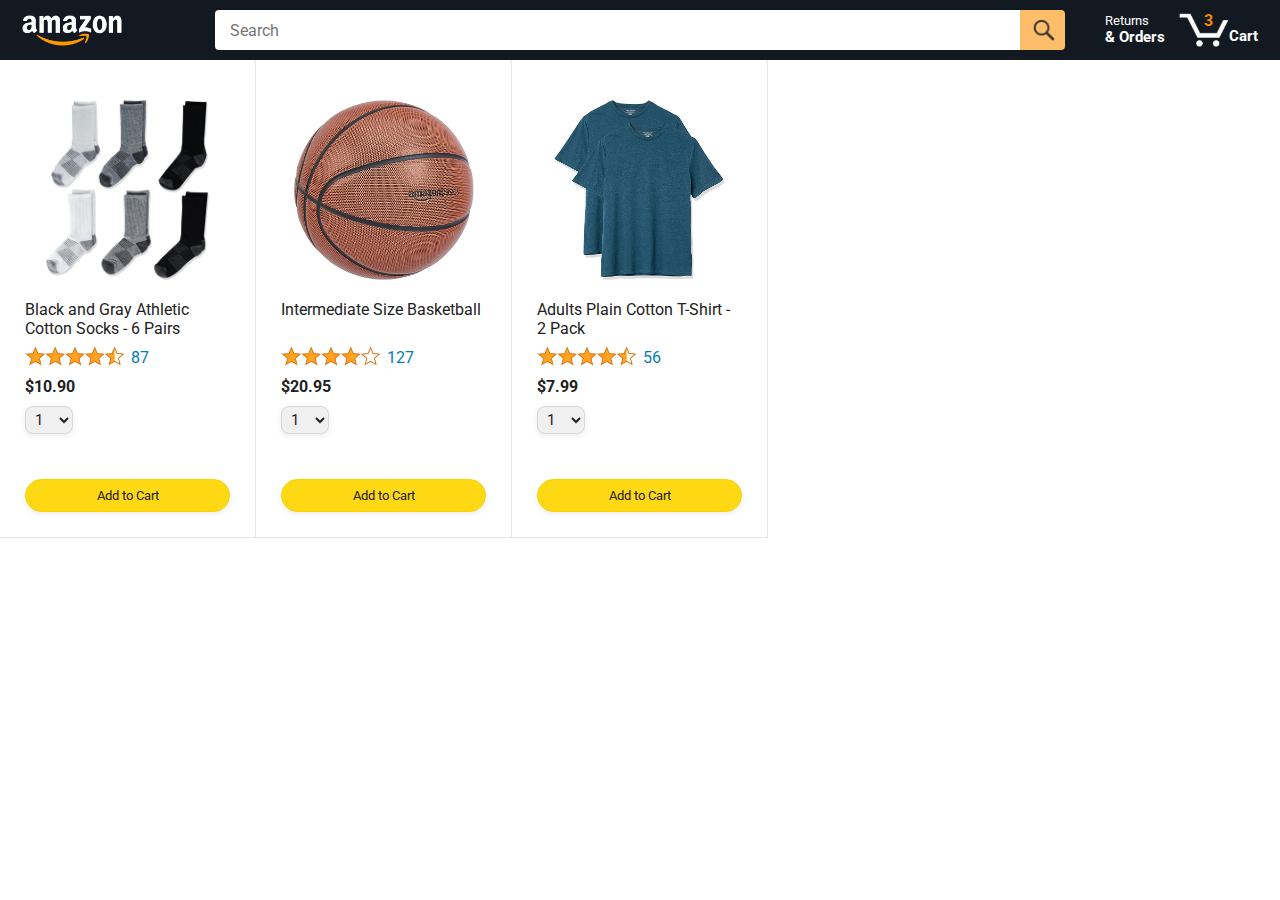
==== amazon.html @ 6099a5ed "Added all the starting files" ====
<!DOCTYPE html>
<html>
  <head>
    <title>Amazon Project</title>

    <!-- This code is needed for responsive design to work.
      (Responsive design = make the website look good on
      smaller screen sizes like a phone or a tablet). -->
    <meta name="viewport" content="width=device-width, initial-scale=1">

    <!-- Load a font called Roboto from Google Fonts. -->
    <link rel="preconnect" href="https://fonts.googleapis.com">
    <link rel="preconnect" href="https://fonts.gstatic.com" crossorigin>
    <link href="https://fonts.googleapis.com/css2?family=Roboto:wght@400;500;700&display=swap" rel="stylesheet">

    <!-- Here are the CSS files for this page. -->
    <link rel="stylesheet" href="styles/shared/general.css">
    <link rel="stylesheet" href="styles/shared/amazon-header.css">
    <link rel="stylesheet" href="styles/pages/amazon.css">
  </head>
  <body>
    <div class="amazon-header">
      <div class="amazon-header-left-section">
        <a href="amazon.html" class="header-link">
          <img class="amazon-logo"
            src="images/amazon-logo-white.png">
          <img class="amazon-mobile-logo"
            src="images/amazon-mobile-logo-white.png">
        </a>
      </div>

      <div class="amazon-header-middle-section">
        <input class="search-bar" type="text" placeholder="Search">

        <button class="search-button">
          <img class="search-icon" src="images/icons/search-icon.png">
        </button>
      </div>

      <div class="amazon-header-right-section">
        <a class="orders-link header-link" href="orders.html">
          <span class="returns-text">Returns</span>
          <span class="orders-text">& Orders</span>
        </a>

        <a class="cart-link header-link" href="checkout.html">
          <img class="cart-icon" src="images/icons/cart-icon.png">
          <div class="cart-quantity">3</div>
          <div class="cart-text">Cart</div>
        </a>
      </div>
    </div>
    
    <div class="main">
      <div class="products-grid">
        <div class="product-container">
          <div class="product-image-container">
            <img class="product-image"
              src="images/products/athletic-cotton-socks-6-pairs.jpg">
          </div>

          <div class="product-name limit-text-to-2-lines">
            Black and Gray Athletic Cotton Socks - 6 Pairs
          </div>

          <div class="product-rating-container">
            <img class="product-rating-stars"
              src="images/ratings/rating-45.png">
            <div class="product-rating-count link-primary">
              87
            </div>
          </div>

          <div class="product-price">
            $10.90
          </div>

          <div class="product-quantity-container">
            <select>
              <option selected value="1">1</option>
              <option value="2">2</option>
              <option value="3">3</option>
              <option value="4">4</option>
              <option value="5">5</option>
              <option value="6">6</option>
              <option value="7">7</option>
              <option value="8">8</option>
              <option value="9">9</option>
              <option value="10">10</option>
            </select>
          </div>

          <div class="product-spacer"></div>

          <div class="added-to-cart">
            <img src="images/icons/checkmark.png">
            Added
          </div>

          <button class="add-to-cart-button button-primary">
            Add to Cart
          </button>
        </div>

        <div class="product-container">
          <div class="product-image-container">
            <img class="product-image"
              src="images/products/intermediate-composite-basketball.jpg">
          </div>

          <div class="product-name limit-text-to-2-lines">
            Intermediate Size Basketball
          </div>

          <div class="product-rating-container">
            <img class="product-rating-stars"
              src="images/ratings/rating-40.png">
            <div class="product-rating-count link-primary">
              127
            </div>
          </div>

          <div class="product-price">
            $20.95
          </div>

          <div class="product-quantity-container">
            <select>
              <option selected value="1">1</option>
              <option value="2">2</option>
              <option value="3">3</option>
              <option value="4">4</option>
              <option value="5">5</option>
              <option value="6">6</option>
              <option value="7">7</option>
              <option value="8">8</option>
              <option value="9">9</option>
              <option value="10">10</option>
            </select>
          </div>

          <div class="product-spacer"></div>

          <div class="added-to-cart">
            <img src="images/icons/checkmark.png">
            Added
          </div>

          <button class="add-to-cart-button button-primary">
            Add to Cart
          </button>
        </div>

        <div class="product-container">
          <div class="product-image-container">
            <img class="product-image"
              src="images/products/adults-plain-cotton-tshirt-2-pack-teal.jpg">
          </div>

          <div class="product-name limit-text-to-2-lines">
            Adults Plain Cotton T-Shirt - 2 Pack
          </div>

          <div class="product-rating-container">
            <img class="product-rating-stars"
              src="images/ratings/rating-45.png">
            <div class="product-rating-count link-primary">
              56
            </div>
          </div>

          <div class="product-price">
            $7.99
          </div>

          <div class="product-quantity-container">
            <select>
              <option selected value="1">1</option>
              <option value="2">2</option>
              <option value="3">3</option>
              <option value="4">4</option>
              <option value="5">5</option>
              <option value="6">6</option>
              <option value="7">7</option>
              <option value="8">8</option>
              <option value="9">9</option>
              <option value="10">10</option>
            </select>
          </div>

          <div class="product-spacer"></div>

          <div class="added-to-cart">
            <img src="images/icons/checkmark.png">
            Added
          </div>

          <button class="add-to-cart-button button-primary">
            Add to Cart
          </button>
        </div>
      </div>
    </div>
  </body>
</html>
---- styles/shared/general.css ----
body {
  font-family: Roboto, Arial;
  color: rgb(33, 33, 33);
  /* The <body> element has a default margin of 8px
     on all sides. This removes the default margins. */
  margin: 0;
}

/* <p> elements have a default margin on the top
   and bottom. This removes the default margins. */
p {
  margin: 0;
}

button {
  cursor: pointer;
}

select {
  cursor: pointer;
}

input, select, button {
  font-family: Roboto, Arial;
}

.button-primary {
  color: rgb(33, 33, 33);
  background-color: rgb(255, 216, 20);
  border: 1px solid rgb(252, 210, 0);
  border-radius: 8px;
  cursor: pointer;
  box-shadow: 0 2px 5px rgba(213, 217, 217, 0.5);
}

.button-primary:hover {
  background-color: rgb(247, 202, 0);
  border: 1px solid rgb(242, 194, 0);
}

.button-primary:active {
  background: rgb(255, 216, 20);
  border-color: rgb(252, 210, 0);
  box-shadow: none;
}

.button-secondary {
  color: rgb(33, 33, 33);
  background: white;
  border: 1px solid rgb(213, 217, 217);
  border-radius: 8px;
  cursor: pointer;
  box-shadow: 0 2px 5px rgba(213, 217, 217, 0.5);
}

.button-secondary:hover {
  background-color: rgb(247, 250, 250);
}

.button-secondary:active {
  background-color: rgb(237, 253, 255);
  box-shadow: none;
}

/* These styles will limit text to 2 lines. Anything
   beyond 2 lines will be replaced with "..."
   You can find this code by using an A.I. tool or by
   searching in Google.
   https://css-tricks.com/almanac/properties/l/line-clamp/ */
.limit-text-to-2-lines {
  display: -webkit-box;
  -webkit-line-clamp: 2;
  -webkit-box-orient: vertical;
  overflow: hidden;
}

.link-primary {
  color: rgb(1, 124, 182);
  cursor: pointer;
}

.link-primary:hover {
  color: rgb(196, 80, 0);
}

/* Styles for dropdown selectors. */
select {
  color: rgb(33, 33, 33);
  background-color: rgb(240, 240, 240);
  border: 1px solid rgb(213, 217, 217);
  border-radius: 8px;
  padding: 3px 5px;
  font-size: 15px;
  cursor: pointer;
  box-shadow: 0 2px 5px rgba(213, 217, 217, 0.5);
}

select:focus,
input:focus {
  outline: 2px solid rgb(255, 153, 0);
}
---- styles/shared/amazon-header.css ----
.amazon-header {
  background-color: rgb(19, 25, 33);
  color: white;
  padding-left: 15px;
  padding-right: 15px;

  display: flex;
  align-items: center;
  justify-content: space-between;

  position: fixed;
  top: 0;
  left: 0;
  right: 0;
  height: 60px;
}

.amazon-header-left-section {
  width: 180px;
}

@media (max-width: 800px) {
  .amazon-header-left-section {
    width: unset;
  }
}

.header-link {
  display: inline-block;
  padding: 6px;
  border-radius: 2px;
  cursor: pointer;
  text-decoration: none;
  border: 1px solid rgba(0, 0, 0, 0);
}

.header-link:hover {
  border: 1px solid white;
}

.amazon-logo {
  width: 100px;
  margin-top: 5px;
}

.amazon-mobile-logo {
  display: none;
}

@media (max-width: 575px) {
  .amazon-logo {
    display: none;
  }

  .amazon-mobile-logo {
    display: block;
    height: 35px;
    margin-top: 5px;
  }
}

.amazon-header-middle-section {
  flex: 1;
  max-width: 850px;
  margin-left: 10px;
  margin-right: 10px;
  display: flex;
}

.search-bar {
  flex: 1;
  width: 0;
  font-size: 16px;
  height: 38px;
  padding-left: 15px;
  border: none;
  border-top-left-radius: 4px;
  border-bottom-left-radius: 4px;
  border-top-right-radius: 0;
  border-bottom-right-radius: 0;
}

.search-button {
  background-color: rgb(254, 189, 105);
  border: none;
  width: 45px;
  height: 40px;
  border-top-right-radius: 4px;
  border-bottom-right-radius: 4px;
  flex-shrink: 0;
}

.search-icon {
  height: 22px;
  margin-left: 2px;
  margin-top: 3px;
}

.amazon-header-right-section {
  width: 180px;
  flex-shrink: 0;
  display: flex;
  justify-content: end;
}

.orders-link {
  color: white;
}

.returns-text {
  display: block;
  font-size: 13px;
}

.orders-text {
  display: block;
  font-size: 15px;
  font-weight: 700;
}

.cart-link {
  color: white;
  display: flex;
  align-items: center;
  position: relative;
}

.cart-icon {
  width: 50px;
}

.cart-text {
  margin-top: 12px;
  font-size: 15px;
  font-weight: 700;
}

.cart-quantity {
  color: rgb(240, 136, 4);
  font-size: 16px;
  font-weight: 700;

  position: absolute;
  top: 4px;
  left: 22px;
  
  width: 26px;
  text-align: center;
}
---- styles/pages/amazon.css ----
.main {
  margin-top: 60px;
}

.products-grid {
  display: grid;

  /* - In CSS Grid, 1fr means a column will take up the
       remaining space in the grid.
     - If we write 1fr 1fr ... 1fr; 8 times, this will
       divide the grid into 8 columns, each taking up an
       equal amount of the space.
     - repeat(8, 1fr); is a shortcut for repeating "1fr"
       8 times (instead of typing out "1fr" 8 times).
       repeat(...) is a special property that works with
       display: grid; */
  grid-template-columns: repeat(8, 1fr);
}

/* @media is used to create responsive design (making the
   website look good on any screen size). This @media
   means when the screen width is 2000px or less, we
   will divide the grid into 7 columns instead of 8. */
@media (max-width: 2000px) {
  .products-grid {
    grid-template-columns: repeat(7, 1fr);
  }
}

/* This @media means when the screen width is 1600px or
   less, we will divide the grid into 6 columns. */
@media (max-width: 1600px) {
  .products-grid {
    grid-template-columns: repeat(6, 1fr);
  }
}

@media (max-width: 1300px) {
  .products-grid {
    grid-template-columns: repeat(5, 1fr);
  }
}

@media (max-width: 1000px) {
  .products-grid {
    grid-template-columns: repeat(4, 1fr);
  }
}

@media (max-width: 800px) {
  .products-grid {
    grid-template-columns: repeat(3, 1fr);
  }
}

@media (max-width: 575px) {
  .products-grid {
    grid-template-columns: repeat(2, 1fr);
  }
}

@media (max-width: 450px) {
  .products-grid {
    grid-template-columns: 1fr;
  }
}

.product-container {
  padding-top: 40px;
  padding-bottom: 25px;
  padding-left: 25px;
  padding-right: 25px;

  border-right: 1px solid rgb(231, 231, 231);
  border-bottom: 1px solid rgb(231, 231, 231);

  display: flex;
  flex-direction: column;
}

.product-image-container {
  display: flex;
  justify-content: center;
  align-items: center;

  height: 180px;
  margin-bottom: 20px;
}

.product-image {
  /* Images will overflow their container by default. To
    prevent this, we set max-width and max-height to 100%
    so they stay inside their container. */
  max-width: 100%;
  max-height: 100%;
}

.product-name {
  height: 40px;
  margin-bottom: 5px;
}

.product-rating-container {
  display: flex;
  align-items: center;
  margin-bottom: 10px;
}

.product-rating-stars {
  width: 100px;
  margin-right: 6px;
}

.product-rating-count {
  color: rgb(1, 124, 182);
  cursor: pointer;
  margin-top: 3px;
}

.product-price {
  font-weight: 700;
  margin-bottom: 10px;
}

.product-quantity-container {
  margin-bottom: 17px;
}

.product-spacer {
  flex: 1;
}

.added-to-cart {
  color: rgb(6, 125, 98);
  font-size: 16px;

  display: flex;
  align-items: center;
  margin-bottom: 8px;

  /* At first, the "Added to cart" message will
     be invisible. Use JavaScript to change the
     opacity and make it visible. */
  opacity: 0;
}

.added-to-cart img {
  height: 20px;
  margin-right: 5px;
}

.add-to-cart-button {
  width: 100%;
  padding: 8px;
  border-radius: 50px;
}
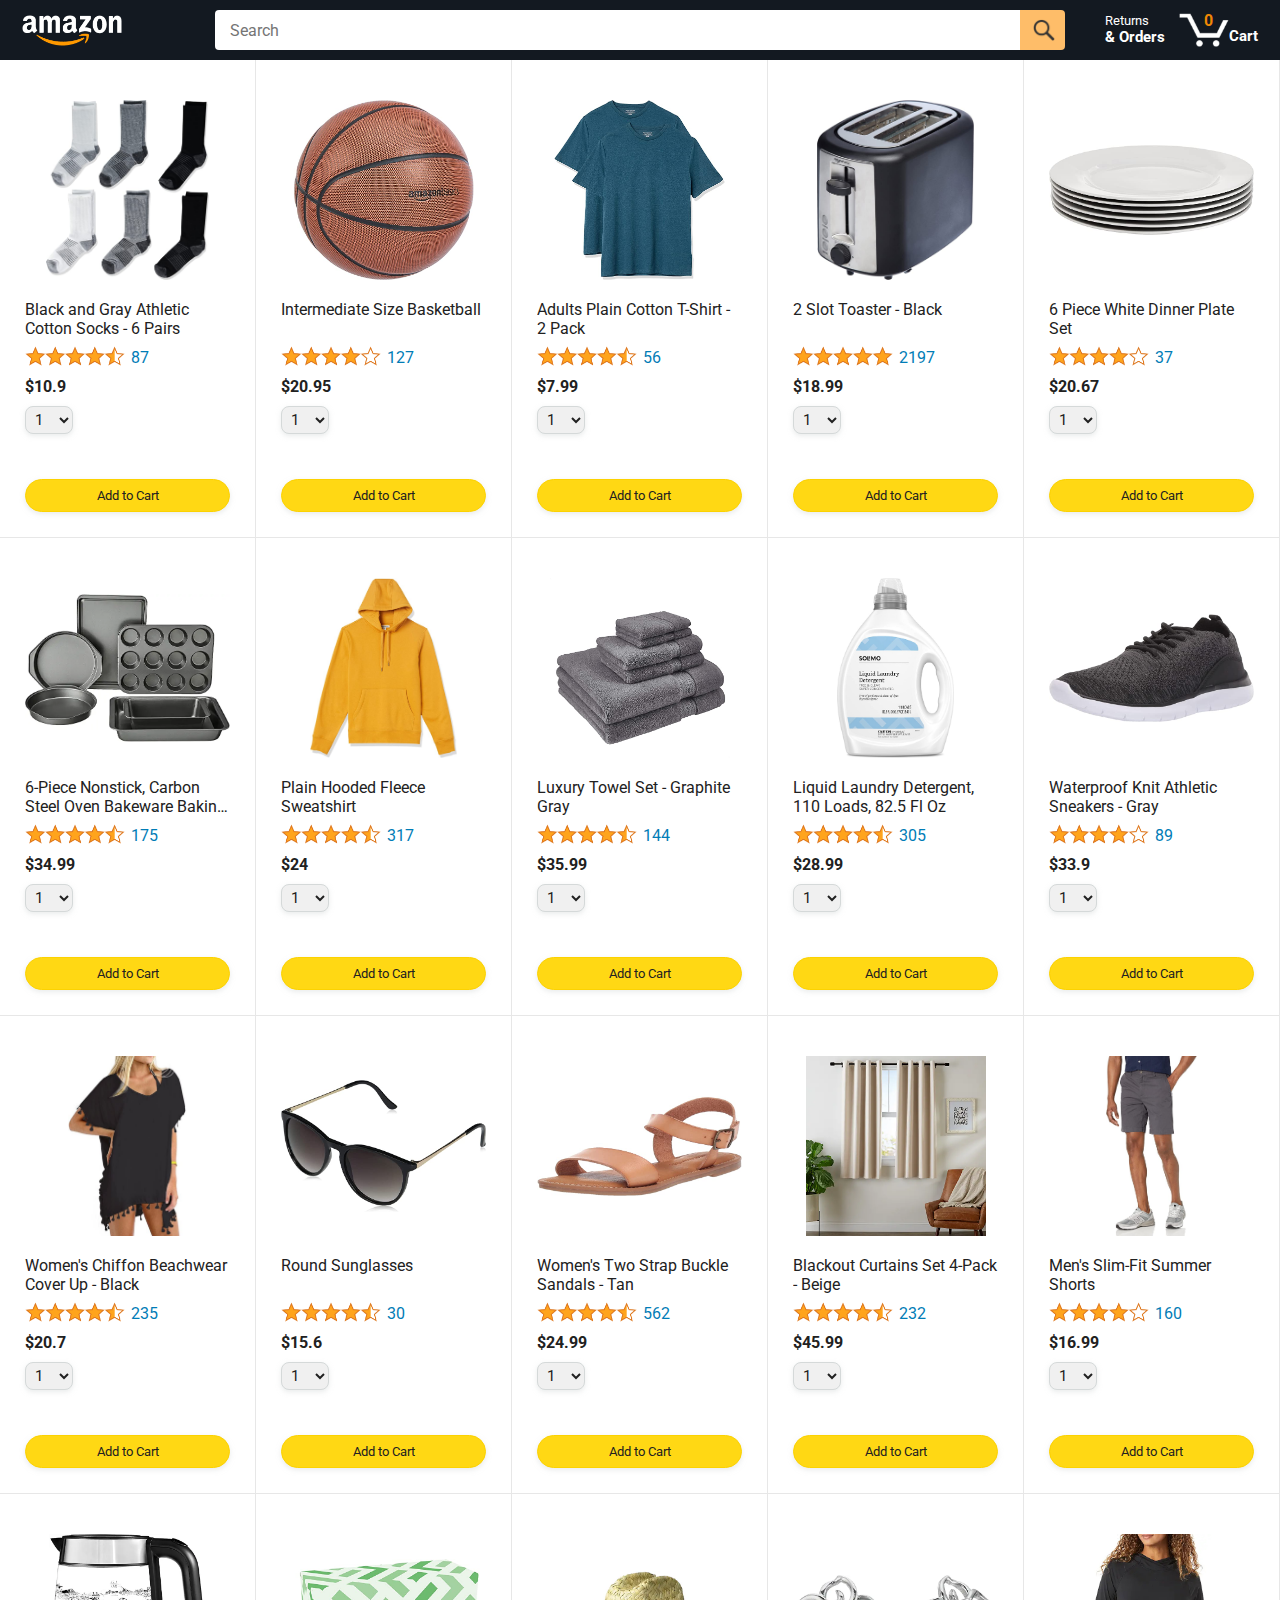
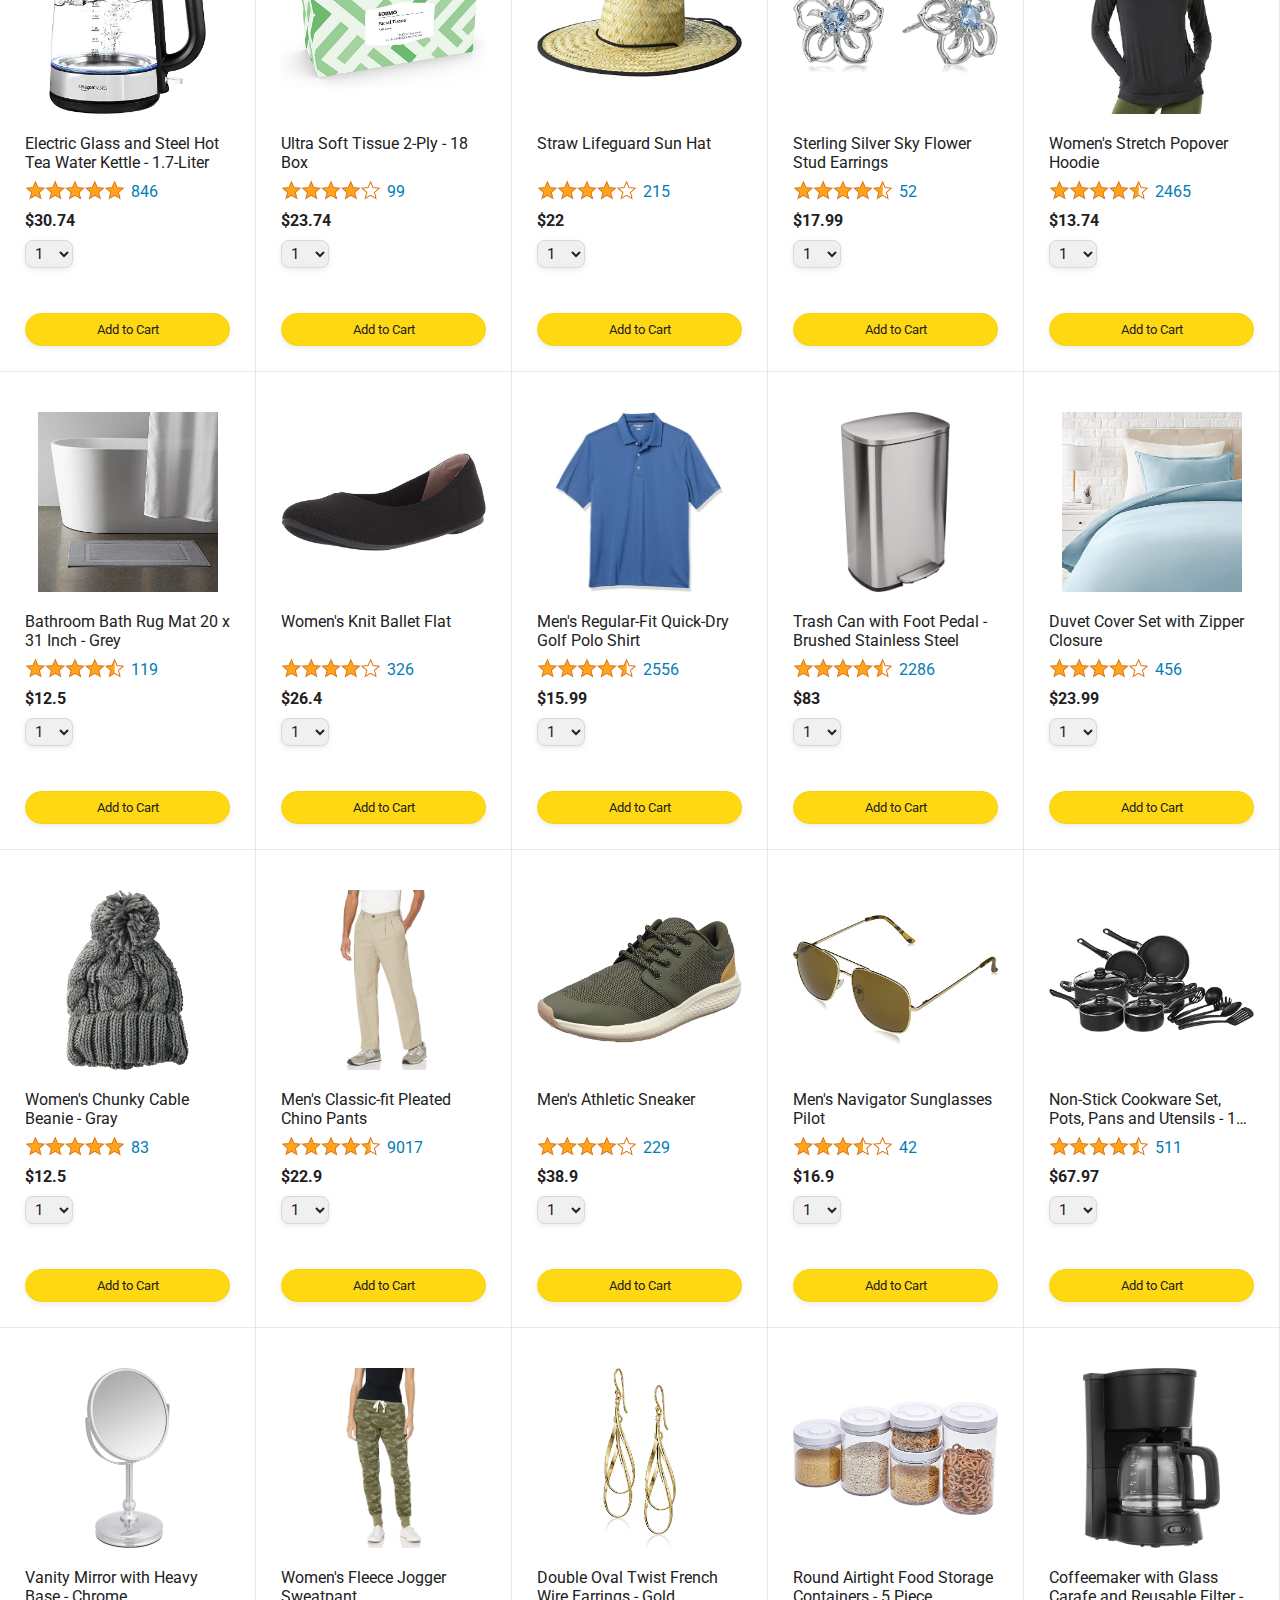
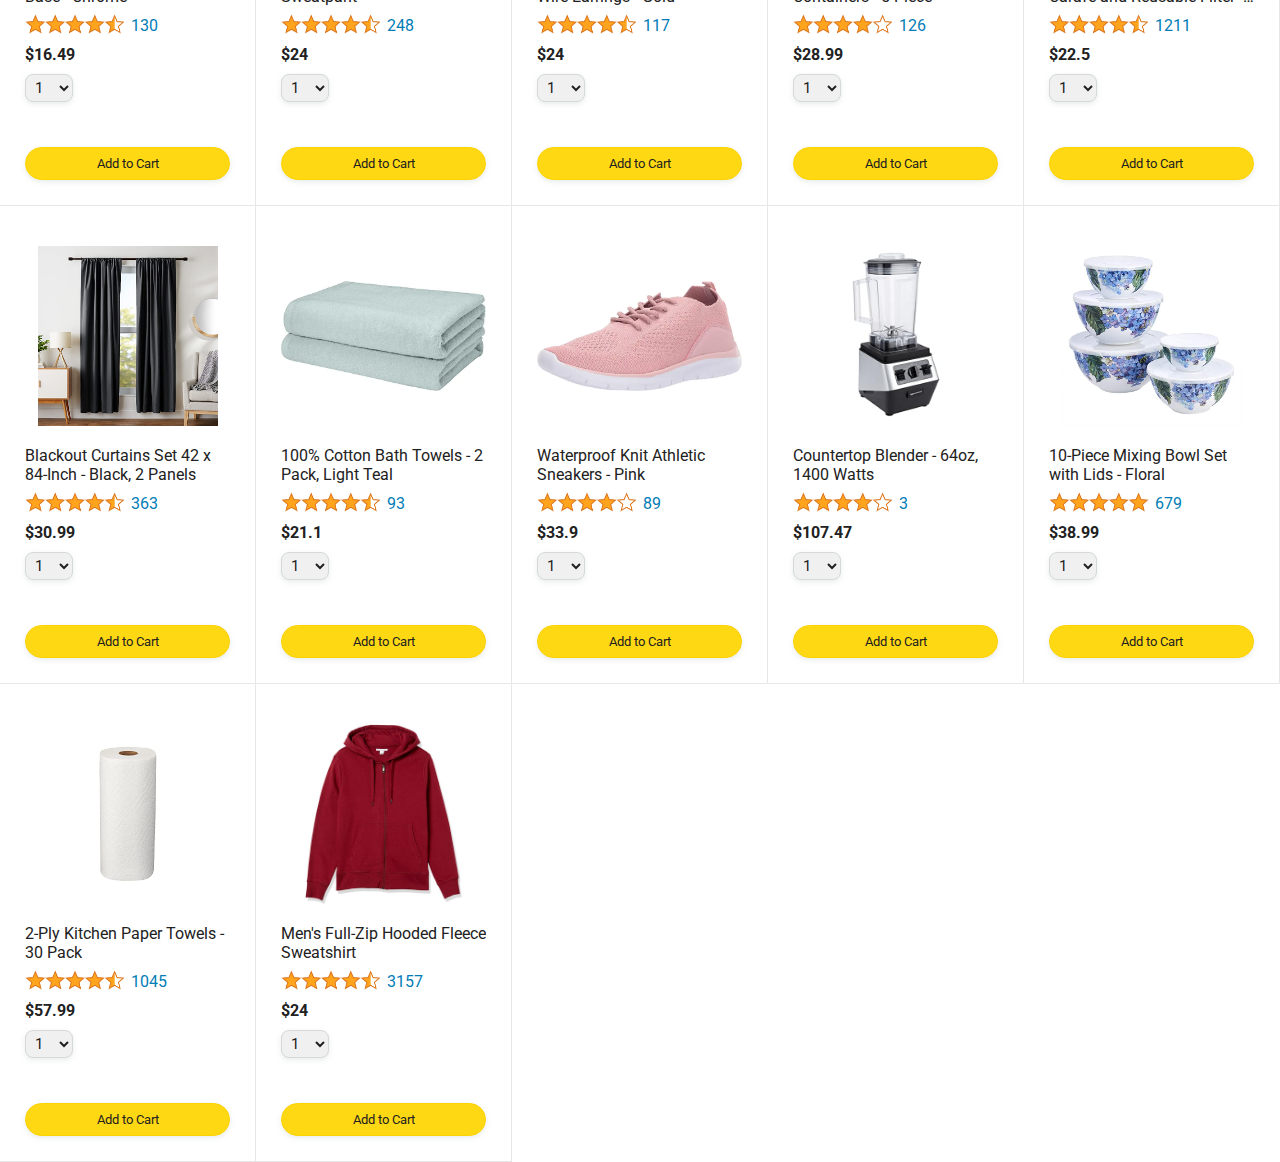
==== commit 30012e31: "Added the add to cart feature to amazon.html and made the page interactive" ====
--- a/amazon.html
+++ b/amazon.html
@@ -52,154 +52,11 @@
     </div>
     
     <div class="main">
-      <div class="products-grid">
-        <div class="product-container">
-          <div class="product-image-container">
-            <img class="product-image"
-              src="images/products/athletic-cotton-socks-6-pairs.jpg">
-          </div>
-
-          <div class="product-name limit-text-to-2-lines">
-            Black and Gray Athletic Cotton Socks - 6 Pairs
-          </div>
-
-          <div class="product-rating-container">
-            <img class="product-rating-stars"
-              src="images/ratings/rating-45.png">
-            <div class="product-rating-count link-primary">
-              87
-            </div>
-          </div>
-
-          <div class="product-price">
-            $10.90
-          </div>
-
-          <div class="product-quantity-container">
-            <select>
-              <option selected value="1">1</option>
-              <option value="2">2</option>
-              <option value="3">3</option>
-              <option value="4">4</option>
-              <option value="5">5</option>
-              <option value="6">6</option>
-              <option value="7">7</option>
-              <option value="8">8</option>
-              <option value="9">9</option>
-              <option value="10">10</option>
-            </select>
-          </div>
-
-          <div class="product-spacer"></div>
-
-          <div class="added-to-cart">
-            <img src="images/icons/checkmark.png">
-            Added
-          </div>
-
-          <button class="add-to-cart-button button-primary">
-            Add to Cart
-          </button>
-        </div>
-
-        <div class="product-container">
-          <div class="product-image-container">
-            <img class="product-image"
-              src="images/products/intermediate-composite-basketball.jpg">
-          </div>
-
-          <div class="product-name limit-text-to-2-lines">
-            Intermediate Size Basketball
-          </div>
-
-          <div class="product-rating-container">
-            <img class="product-rating-stars"
-              src="images/ratings/rating-40.png">
-            <div class="product-rating-count link-primary">
-              127
-            </div>
-          </div>
-
-          <div class="product-price">
-            $20.95
-          </div>
-
-          <div class="product-quantity-container">
-            <select>
-              <option selected value="1">1</option>
-              <option value="2">2</option>
-              <option value="3">3</option>
-              <option value="4">4</option>
-              <option value="5">5</option>
-              <option value="6">6</option>
-              <option value="7">7</option>
-              <option value="8">8</option>
-              <option value="9">9</option>
-              <option value="10">10</option>
-            </select>
-          </div>
-
-          <div class="product-spacer"></div>
-
-          <div class="added-to-cart">
-            <img src="images/icons/checkmark.png">
-            Added
-          </div>
-
-          <button class="add-to-cart-button button-primary">
-            Add to Cart
-          </button>
-        </div>
-
-        <div class="product-container">
-          <div class="product-image-container">
-            <img class="product-image"
-              src="images/products/adults-plain-cotton-tshirt-2-pack-teal.jpg">
-          </div>
-
-          <div class="product-name limit-text-to-2-lines">
-            Adults Plain Cotton T-Shirt - 2 Pack
-          </div>
-
-          <div class="product-rating-container">
-            <img class="product-rating-stars"
-              src="images/ratings/rating-45.png">
-            <div class="product-rating-count link-primary">
-              56
-            </div>
-          </div>
-
-          <div class="product-price">
-            $7.99
-          </div>
-
-          <div class="product-quantity-container">
-            <select>
-              <option selected value="1">1</option>
-              <option value="2">2</option>
-              <option value="3">3</option>
-              <option value="4">4</option>
-              <option value="5">5</option>
-              <option value="6">6</option>
-              <option value="7">7</option>
-              <option value="8">8</option>
-              <option value="9">9</option>
-              <option value="10">10</option>
-            </select>
-          </div>
-
-          <div class="product-spacer"></div>
-
-          <div class="added-to-cart">
-            <img src="images/icons/checkmark.png">
-            Added
-          </div>
-
-          <button class="add-to-cart-button button-primary">
-            Add to Cart
-          </button>
-        </div>
+      <div class="products-grid js-product-grid">
       </div>
     </div>
+    <script src="data/products.js"></script>
+    <script src="/scripts/cart.js"></script>
+    <script src="/scripts/amazon.js"></script>
   </body>
 </html>
--- a/styles/pages/amazon.css
+++ b/styles/pages/amazon.css
@@ -144,6 +144,10 @@
   opacity: 0;
 }
 
+.js-visible{
+  opacity: 1;
+}
+
 .added-to-cart img {
   height: 20px;
   margin-right: 5px;
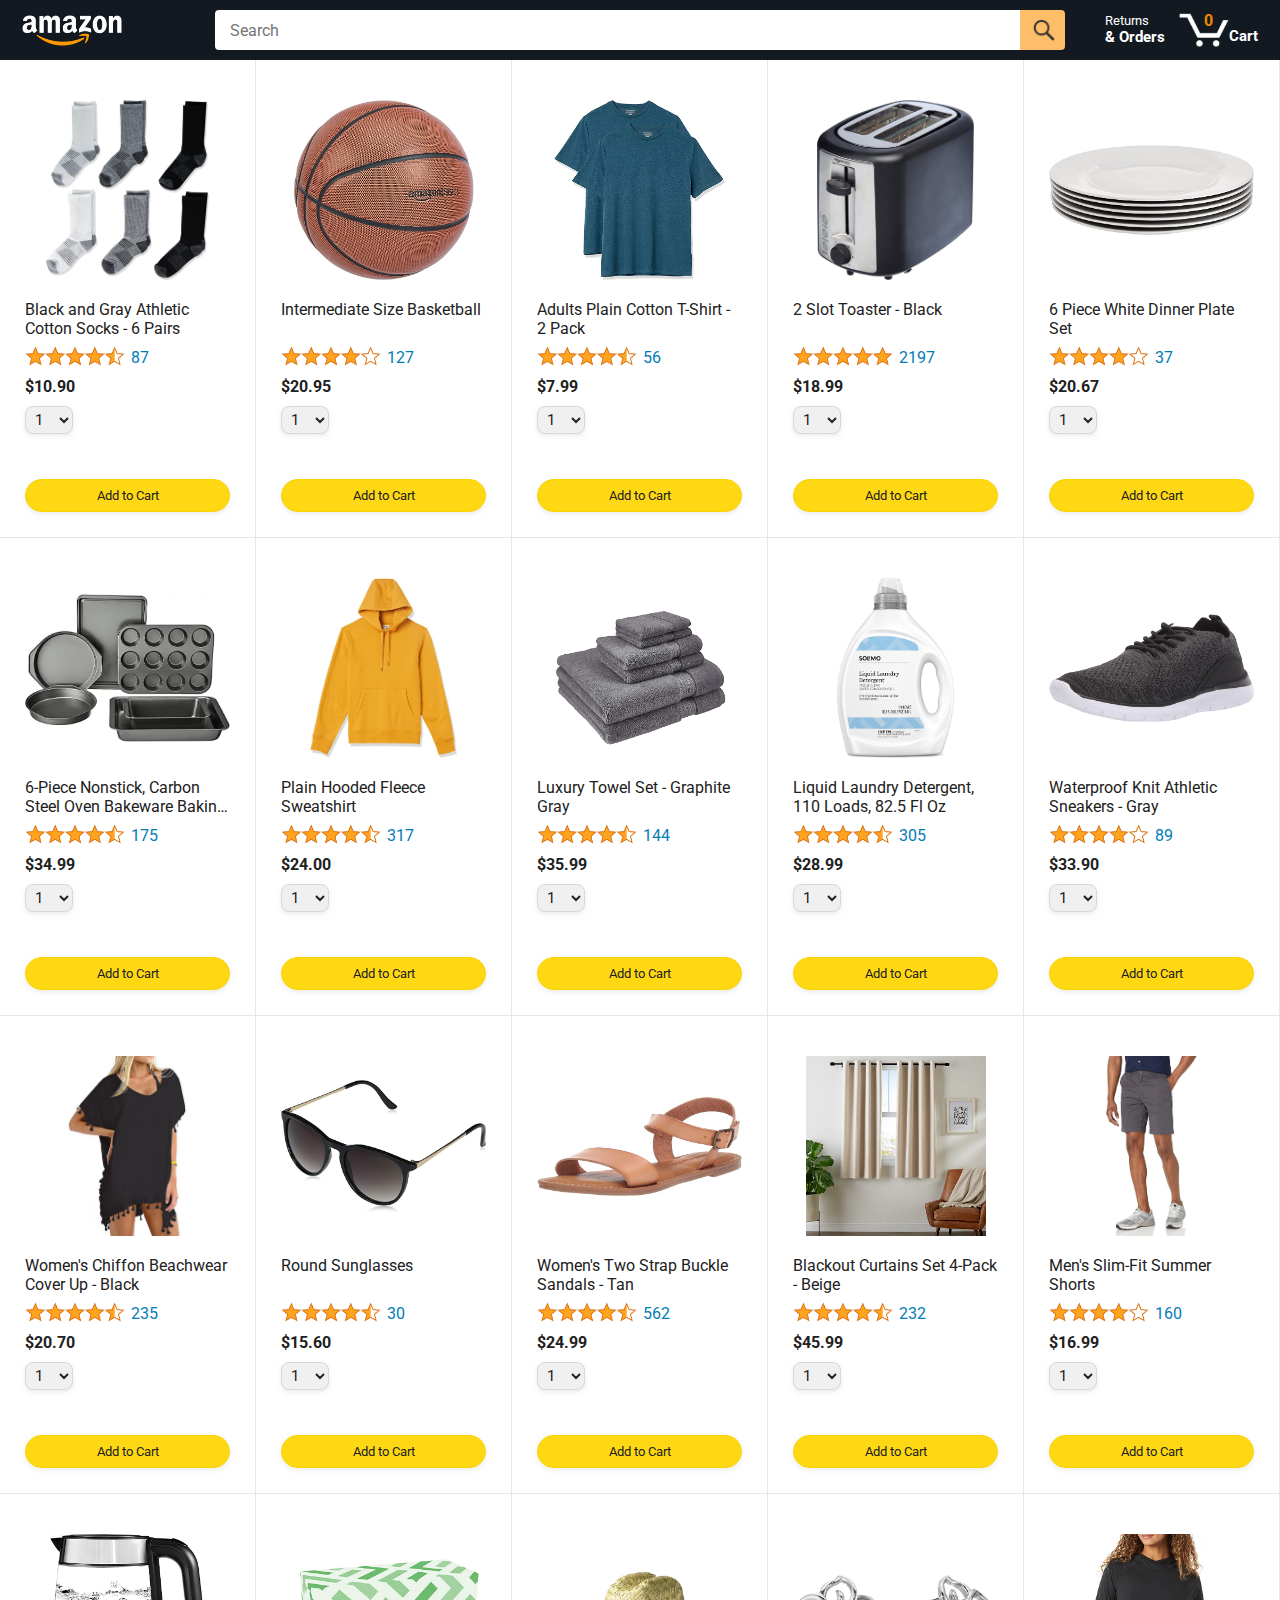
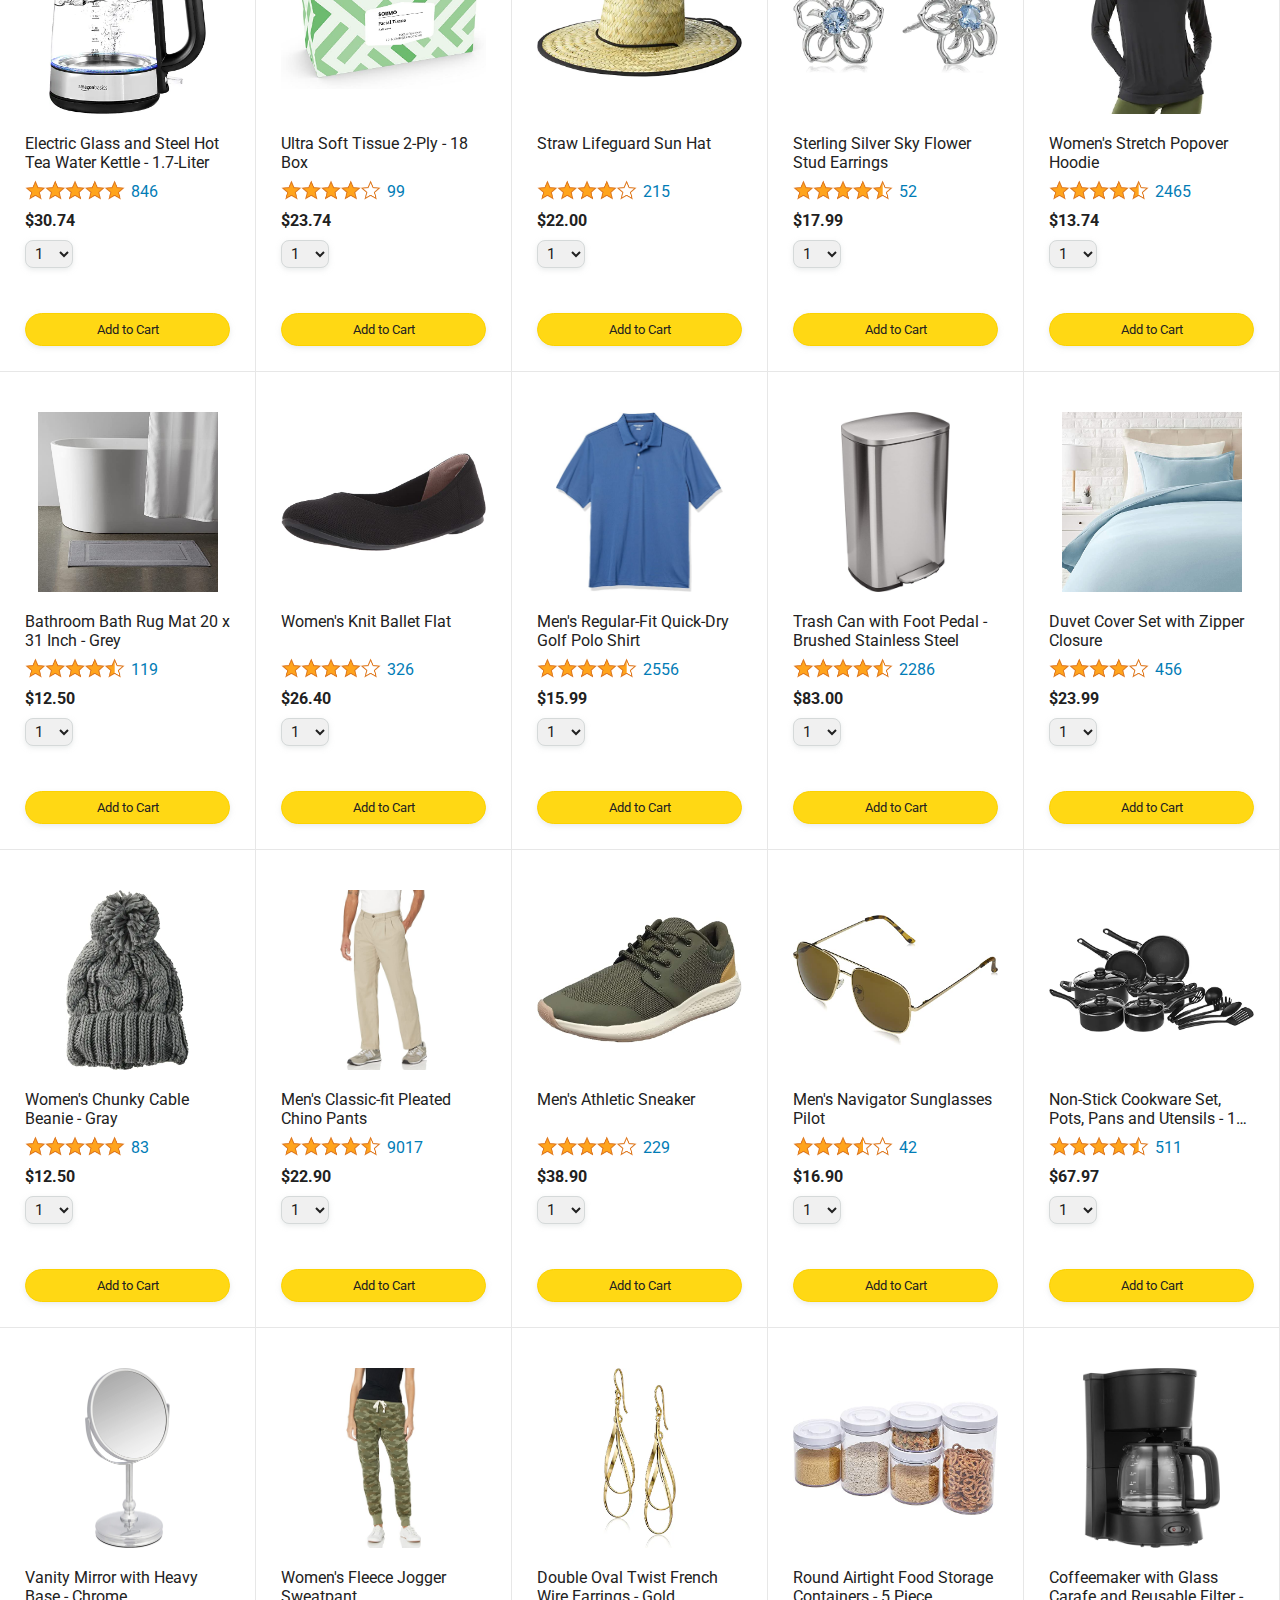
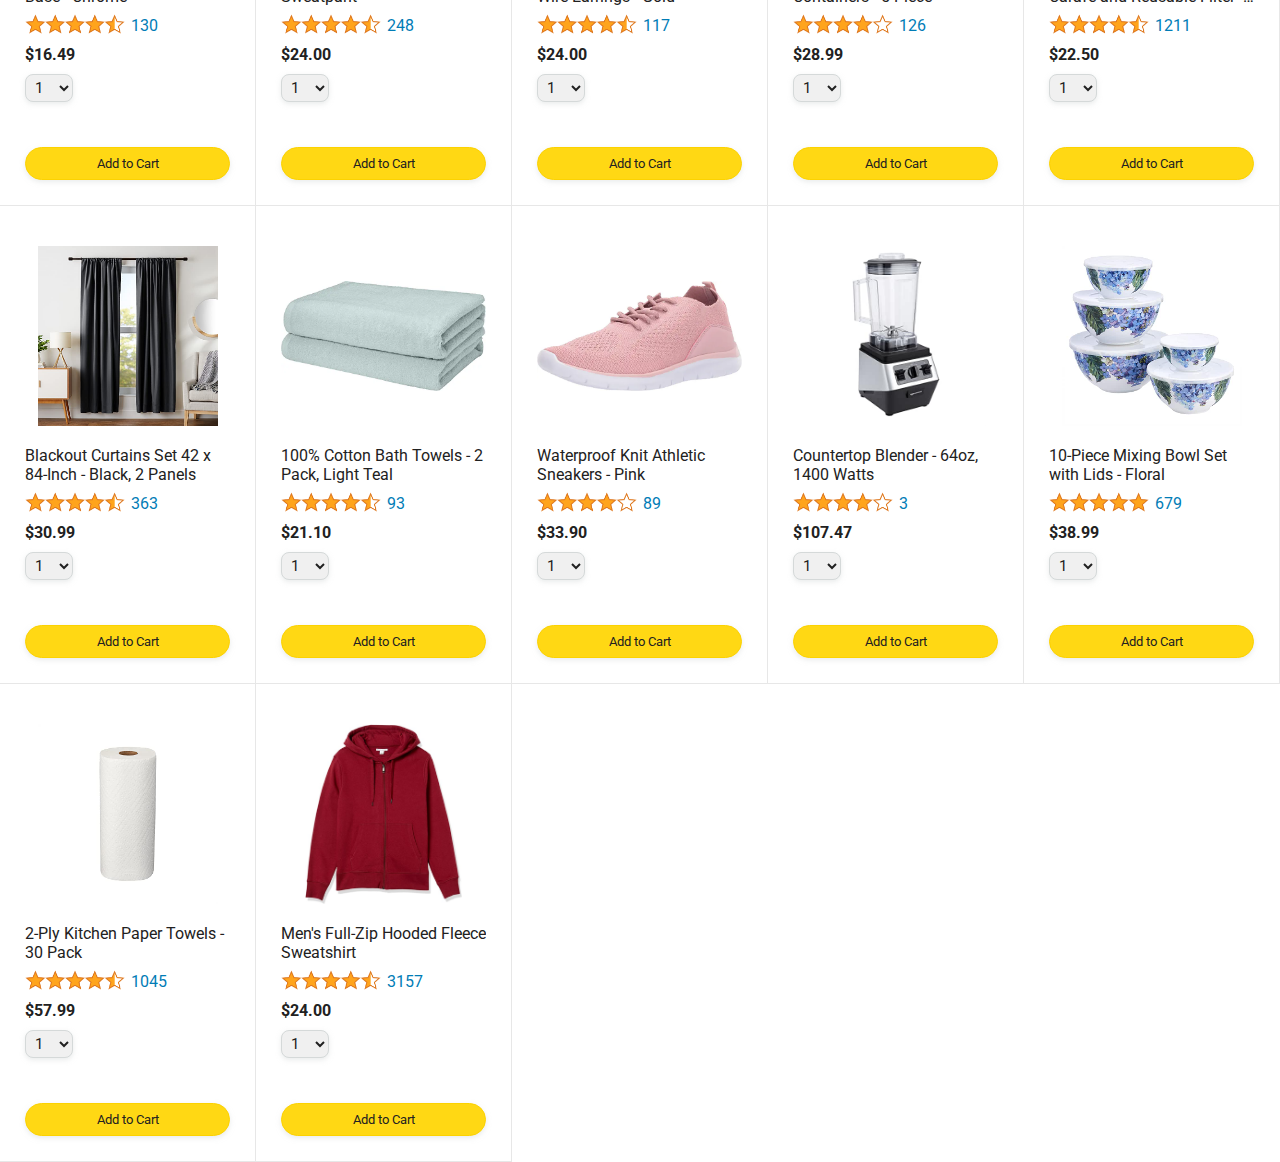
==== commit 0ae4fd03: "Made checkout.js and amazon.js as modules and imported every needed functions and variables from oth" ====
--- a/amazon.html
+++ b/amazon.html
@@ -55,8 +55,6 @@
       <div class="products-grid js-product-grid">
       </div>
     </div>
-    <script src="data/products.js"></script>
-    <script src="/scripts/cart.js"></script>
-    <script src="/scripts/amazon.js"></script>
+    <script type="module" src="scripts/amazon.js"></script>
   </body>
 </html>
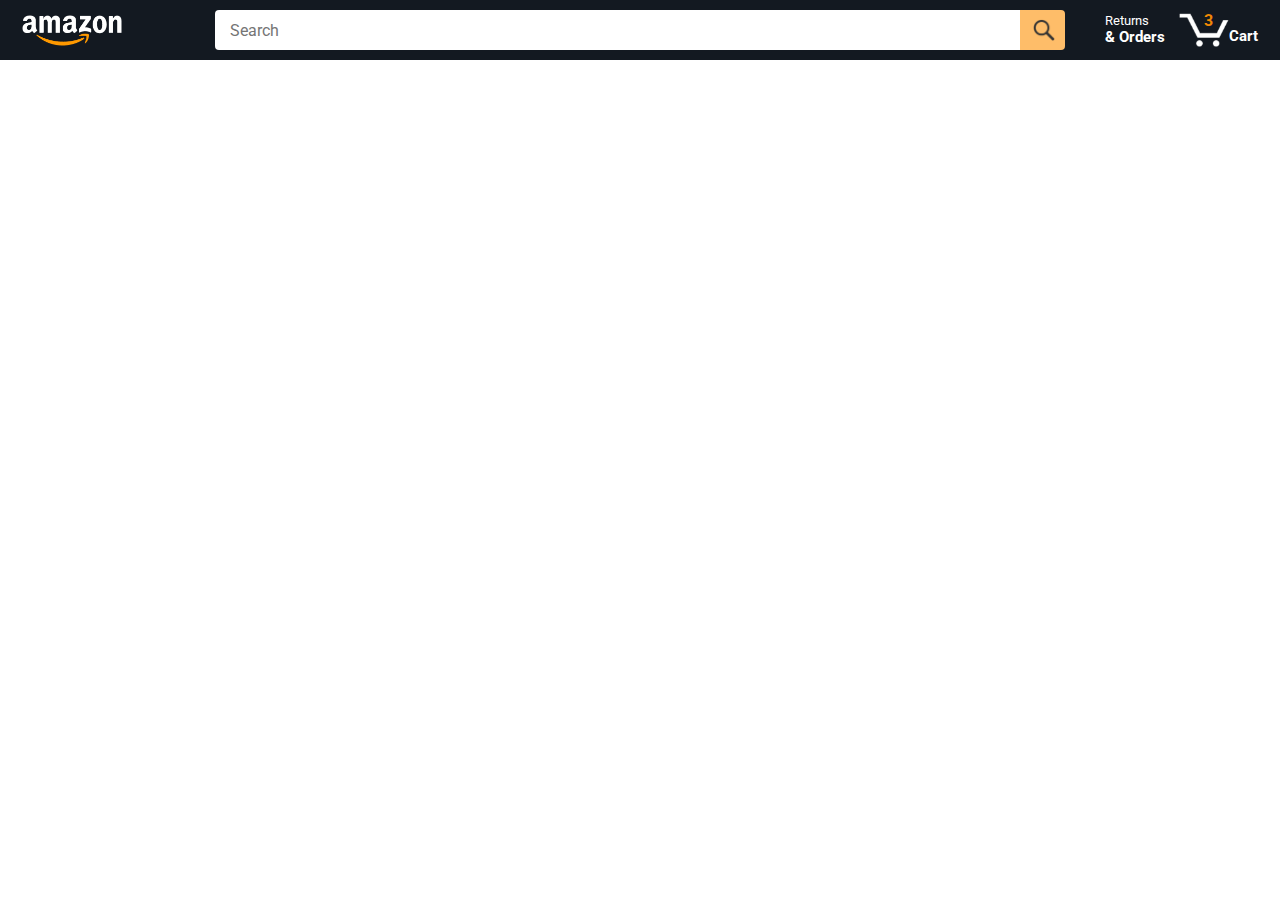
==== commit 42f048b6: "Made Search interactive in amazon.html" ====
--- a/amazon.html
+++ b/amazon.html
@@ -30,9 +30,9 @@
       </div>
 
       <div class="amazon-header-middle-section">
-        <input class="search-bar" type="text" placeholder="Search">
+        <input class="search-bar js-search-bar" type="text" placeholder="Search">
 
-        <button class="search-button">
+        <button class="search-button js-search-button">
           <img class="search-icon" src="images/icons/search-icon.png">
         </button>
       </div>
@@ -55,6 +55,6 @@
       <div class="products-grid js-product-grid">
       </div>
     </div>
-    <script type="module" src="scripts/amazon.js"></script>
+    <script type="module" src="/scripts/amazon.js"></script>
   </body>
 </html>
